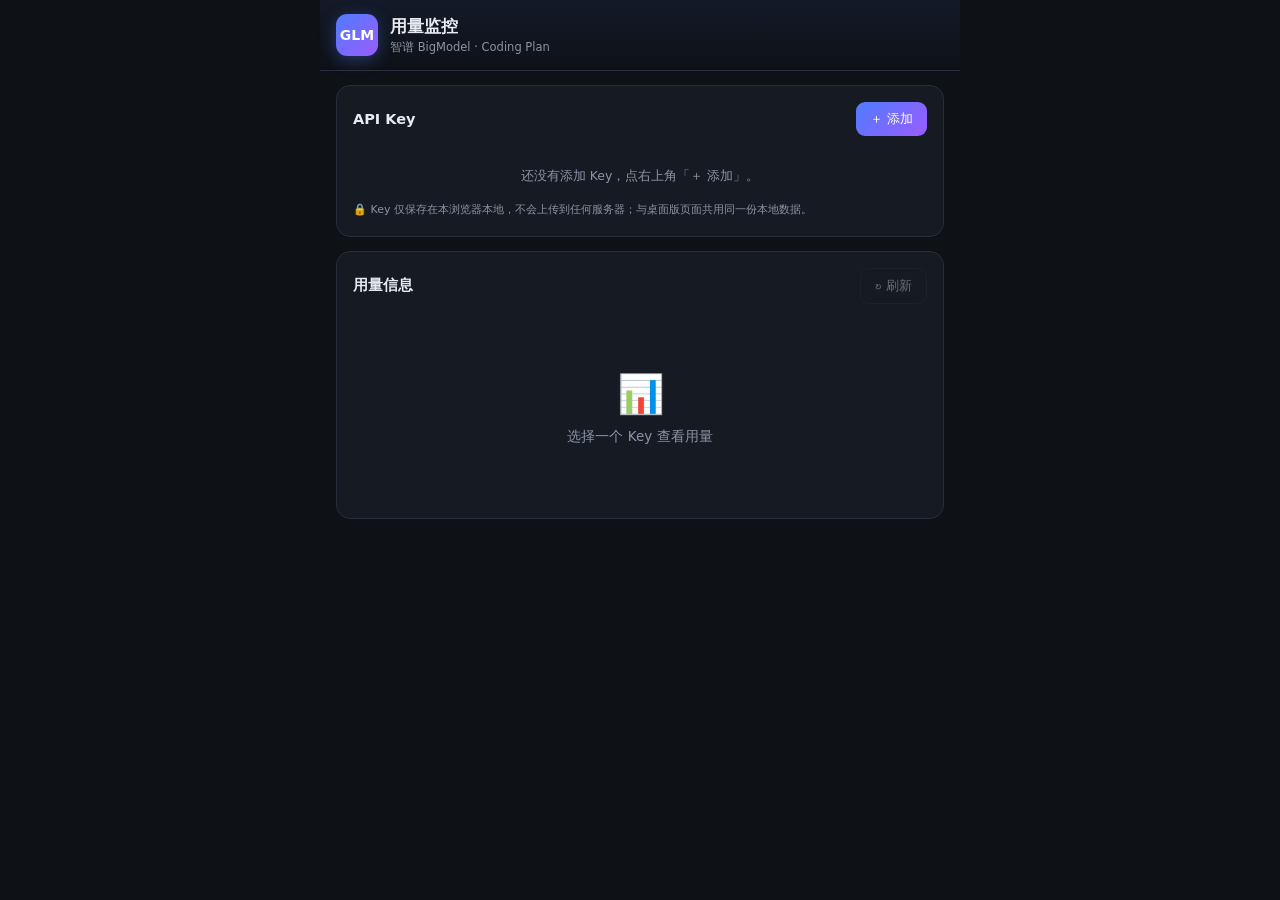
==== h5.html @ d38c1752 "GLM Coding Plan 用量查询面板（纯静态网页）" ====
<!DOCTYPE html>
<html lang="zh-CN">
<head>
<meta charset="UTF-8">
<meta name="viewport" content="width=device-width, initial-scale=1.0, viewport-fit=cover">
<meta name="theme-color" content="#0e1116">
<title>GLM 用量监控 H5</title>
<style>
/* ===== 基础（单文件手机版，与桌面版共用 localStorage）===== */
* { margin: 0; padding: 0; box-sizing: border-box; }

:root {
  --bg: #0e1116;
  --panel: #161a22;
  --panel-2: #1d2230;
  --border: #262d3d;
  --text: #e8ebf2;
  --text-2: #8b93a7;
  --accent: #4f7cff;
  --accent-2: #9b5cff;
  --ok: #34d399;
  --warn: #fbbf24;
  --danger: #f87171;
  --radius: 14px;
}

html { -webkit-text-size-adjust: 100%; }

body {
  font-family: "PingFang SC", "Microsoft YaHei", "Segoe UI", system-ui, sans-serif;
  background: var(--bg);
  color: var(--text);
  min-height: 100vh;
  max-width: 640px;          /* 手机优先，桌面端居中呈现手机版式 */
  margin: 0 auto;
}

/* ===== 顶部 ===== */
.topbar {
  display: flex;
  align-items: center;
  justify-content: space-between;
  padding: 14px 16px;
  border-bottom: 1px solid var(--border);
  background: linear-gradient(180deg, rgba(79, 124, 255, .08), transparent);
}
.brand { display: flex; align-items: center; gap: 12px; }
.brand-logo {
  display: grid;
  place-items: center;
  width: 42px;
  height: 42px;
  border-radius: 11px;
  font-weight: 700;
  font-size: 14px;
  color: #fff;
  background: linear-gradient(135deg, var(--accent), var(--accent-2));
  box-shadow: 0 4px 16px rgba(79, 124, 255, .35);
}
.brand-text h1 { font-size: 17px; font-weight: 700; }
.brand-text p { font-size: 11.5px; color: var(--text-2); margin-top: 2px; }
.last-updated { font-size: 11px; color: var(--text-2); }

/* ===== 面板 ===== */
.page {
  display: flex;
  flex-direction: column;
  gap: 14px;
  padding: 14px 16px calc(24px + env(safe-area-inset-bottom));
}
.panel {
  background: var(--panel);
  border: 1px solid var(--border);
  border-radius: var(--radius);
  padding: 16px;
}
.panel-head {
  display: flex;
  align-items: center;
  justify-content: space-between;
  margin-bottom: 12px;
}
.panel-head h2 { font-size: 14.5px; font-weight: 600; }

/* ===== 按钮 ===== */
.btn {
  border: none;
  border-radius: 9px;
  cursor: pointer;
  font-size: 13px;
  color: var(--text);
  transition: .15s;
  -webkit-tap-highlight-color: transparent;
}
.btn:disabled { opacity: .4; cursor: not-allowed; }
.btn-primary { background: linear-gradient(135deg, var(--accent), var(--accent-2)); color: #fff; }
.btn-primary:hover:not(:disabled) { filter: brightness(1.12); }
.btn-ghost { background: transparent; border: 1px solid var(--border); }
.btn-ghost:hover:not(:disabled) { border-color: var(--accent); color: var(--accent); }
.btn-danger-ghost { background: transparent; border: 1px solid rgba(248, 113, 113, .4); color: var(--danger); }
.btn-danger-ghost:hover:not(:disabled) { border-color: var(--danger); }
.btn-sm { padding: 8px 14px; }

/* ===== Key 选择（横向滚动 chips）===== */
.chips {
  display: flex;
  gap: 8px;
  overflow-x: auto;
  padding-bottom: 4px;
  -webkit-overflow-scrolling: touch;
  scrollbar-width: none;
}
.chips::-webkit-scrollbar { display: none; }

.chip {
  flex-shrink: 0;
  max-width: 60vw;
  padding: 9px 14px;
  background: var(--panel-2);
  border: 1px solid var(--border);
  border-radius: 999px;
  cursor: pointer;
  transition: .15s;
  -webkit-tap-highlight-color: transparent;
}
.chip.active {
  border-color: var(--accent);
  background: linear-gradient(135deg, rgba(79, 124, 255, .16), rgba(155, 92, 255, .1));
}
.chip .alias { font-size: 13px; font-weight: 600; white-space: nowrap; }
.chip .masked { font-size: 11px; color: var(--text-2); font-family: monospace; white-space: nowrap; }

/* 选中 Key 的操作行 */
.key-actions {
  display: flex;
  gap: 10px;
  margin-top: 12px;
}
.key-actions .btn { flex: 1; }

/* ===== 添加表单 ===== */
.add-form {
  display: flex;
  flex-direction: column;
  gap: 10px;
  padding: 14px;
  margin-top: 12px;
  background: var(--panel-2);
  border: 1px solid var(--border);
  border-radius: 10px;
}
.add-form input[type="text"] {
  width: 100%;
  padding: 10px 12px;
  font-size: 16px;           /* ≥16px 避免 iOS 聚焦自动放大 */
  color: var(--text);
  background: var(--bg);
  border: 1px solid var(--border);
  border-radius: 8px;
  outline: none;
}
.add-form input:focus { border-color: var(--accent); }
.add-form-actions { display: flex; align-items: center; justify-content: space-between; }
.show-key {
  display: inline-flex;
  align-items: center;
  gap: 5px;
  font-size: 12px;
  color: var(--text-2);
  cursor: pointer;
  user-select: none;
}
.show-key input[type="checkbox"] {
  width: 14px;
  height: 14px;
  margin: 0;
  accent-color: var(--accent);
  cursor: pointer;
}

.empty-tip { padding: 16px 0 4px; text-align: center; font-size: 12.5px; color: var(--text-2); }
.hint { margin-top: 12px; font-size: 11px; color: var(--text-2); line-height: 1.7; }

/* ===== 用量卡片（单列堆叠）===== */
.state { text-align: center; padding: 56px 16px; color: var(--text-2); font-size: 13.5px; }
.state-icon { font-size: 38px; margin-bottom: 12px; }
.state-error { color: var(--danger); line-height: 1.9; }

.plan-badge {
  display: inline-flex;
  padding: 7px 16px;
  border-radius: 999px;
  font-size: 12.5px;
  font-weight: 700;
  letter-spacing: 1px;
  color: #fff;
  background: linear-gradient(135deg, var(--accent), var(--accent-2));
  box-shadow: 0 4px 14px rgba(79, 124, 255, .3);
}
.usage-cards { display: flex; flex-direction: column; gap: 12px; margin-top: 14px; }

.quota-card {
  padding: 16px;
  background: var(--panel-2);
  border: 1px solid var(--border);
  border-radius: 12px;
}
.quota-card h3 { font-size: 13.5px; font-weight: 600; margin-bottom: 10px; }
.quota-value { font-size: 26px; font-weight: 700; margin-bottom: 10px; }
.quota-value small { font-size: 13px; color: var(--text-2); font-weight: 400; margin-left: 6px; }
.quota-value.quota-row {
  display: flex;
  align-items: baseline;
  justify-content: space-between;
}
.quota-amount { font-size: 13px; font-weight: 400; color: var(--text-2); white-space: nowrap; }

.bar { height: 8px; background: rgba(255, 255, 255, .07); border-radius: 99px; overflow: hidden; margin-bottom: 12px; }
.bar-fill { height: 100%; border-radius: 99px; background: var(--ok); transition: width .4s ease; }
.bar-fill.warn { background: var(--warn); }
.bar-fill.danger { background: var(--danger); }

.quota-meta { font-size: 12px; color: var(--text-2); line-height: 1.9; }
.quota-meta b { color: var(--text); font-weight: 500; }

.mcp-details {
  margin-top: 10px;
  padding-top: 10px;
  border-top: 1px dashed var(--border);
  font-size: 12px;
  color: var(--text-2);
  line-height: 2;
}
.mcp-details b { color: var(--text); font-weight: 500; }

.spin {
  display: inline-block;
  width: 30px; height: 30px;
  border: 3px solid var(--border);
  border-top-color: var(--accent);
  border-radius: 50%;
  animation: spin .8s linear infinite;
  margin-bottom: 12px;
}
@keyframes spin { to { transform: rotate(360deg); } }

/* ===== 删除确认弹框 ===== */
.modal-overlay {
  position: fixed;
  inset: 0;
  display: grid;
  place-items: center;
  background: rgba(0, 0, 0, .55);
  backdrop-filter: blur(2px);
  z-index: 50;
  padding: 20px;
}
.modal {
  width: 100%;
  max-width: 340px;
  padding: 20px;
  background: var(--panel-2);
  border: 1px solid var(--border);
  border-radius: var(--radius);
  box-shadow: 0 16px 48px rgba(0, 0, 0, .45);
}
.modal h3 { font-size: 15px; font-weight: 600; margin-bottom: 10px; }
.modal p { font-size: 13px; color: var(--text-2); line-height: 1.8; word-break: break-all; }
.modal-actions { display: flex; justify-content: flex-end; gap: 10px; margin-top: 18px; }
.modal-actions .btn { padding: 10px 18px; }
.btn-danger { background: var(--danger); color: #fff; }

/* ===== 轻提示 ===== */
.toast {
  position: fixed;
  left: 50%;
  bottom: calc(48px + env(safe-area-inset-bottom));
  transform: translateX(-50%);
  padding: 10px 20px;
  font-size: 13px;
  color: var(--text);
  background: var(--panel-2);
  border: 1px solid var(--border);
  border-radius: 999px;
  box-shadow: 0 8px 24px rgba(0, 0, 0, .35);
  z-index: 60;
  animation: toast-in .2s ease;
  max-width: 86vw;
  text-align: center;
}
@keyframes toast-in { from { opacity: 0; transform: translate(-50%, 8px); } }

.hidden { display: none !important; }
</style>
</head>
<body>
  <header class="topbar">
    <div class="brand">
      <span class="brand-logo">GLM</span>
      <div class="brand-text">
        <h1>用量监控</h1>
        <p>智谱 BigModel · Coding Plan</p>
      </div>
    </div>
    <span id="last-updated" class="last-updated"></span>
  </header>

  <main class="page">
    <!-- Key 选择 -->
    <section class="panel">
      <div class="panel-head">
        <h2>API Key</h2>
        <button id="btn-toggle-add" class="btn btn-primary btn-sm" type="button">＋ 添加</button>
      </div>
      <div id="chips" class="chips"></div>
      <div id="empty-tip" class="empty-tip">还没有添加 Key，点右上角「＋ 添加」。</div>
      <div id="key-actions" class="key-actions hidden">
        <button id="btn-copy" class="btn btn-ghost btn-sm" type="button">⧉ 复制完整 Key</button>
        <button id="btn-del" class="btn btn-danger-ghost btn-sm" type="button">✕ 删除</button>
      </div>
      <form id="add-form" class="add-form hidden" autocomplete="off">
        <input id="add-alias" type="text" maxlength="30" placeholder="备注名（可选）">
        <input id="add-key" type="text" placeholder="粘贴 API Key" required>
        <div class="add-form-actions">
          <label class="show-key"><input id="add-show" type="checkbox">显示</label>
          <button type="submit" class="btn btn-primary btn-sm">保存</button>
        </div>
      </form>
      <p class="hint">🔒 Key 仅保存在本浏览器本地，不会上传到任何服务器；与桌面版页面共用同一份本地数据。</p>
    </section>

    <!-- 用量 -->
    <section class="panel">
      <div class="panel-head">
        <h2 id="usage-title">用量信息</h2>
        <button id="btn-refresh" class="btn btn-ghost btn-sm" type="button" disabled>↻ 刷新</button>
      </div>
      <div id="usage-body">
        <div class="state"><div class="state-icon">📊</div><p>选择一个 Key 查看用量</p></div>
      </div>
    </section>
  </main>

  <!-- 删除二次确认弹框 -->
  <div id="modal-overlay" class="modal-overlay hidden">
    <div class="modal" role="dialog" aria-modal="true">
      <h3>删除确认</h3>
      <p id="modal-text"></p>
      <div class="modal-actions">
        <button id="modal-cancel" class="btn btn-ghost btn-sm" type="button">取消</button>
        <button id="modal-confirm" class="btn btn-danger btn-sm" type="button">删除</button>
      </div>
    </div>
  </div>

  <div id="toast" class="toast hidden"></div>

<script>
"use strict";

/* 与桌面版 index.html 共用同一份 localStorage（同域名下互通） */
const API_URL = "https://open.bigmodel.cn/api/monitor/usage/quota/limit";
const LS_KEYS = "glm_api_keys";
const LS_SELECTED = "glm_selected";

const $ = (sel) => document.querySelector(sel);

function loadKeys() {
  try { return JSON.parse(localStorage.getItem(LS_KEYS)) || []; }
  catch { return []; }
}
function saveKeys(keys) { localStorage.setItem(LS_KEYS, JSON.stringify(keys)); }
function getSelectedId() { return localStorage.getItem(LS_SELECTED); }
function setSelectedId(id) {
  if (id) localStorage.setItem(LS_SELECTED, id);
  else localStorage.removeItem(LS_SELECTED);
}
function selectedKey() {
  return loadKeys().find((k) => k.id === getSelectedId());
}

function escapeHtml(str) {
  return String(str).replace(/[&<>"']/g, (c) => ({
    "&": "&amp;", "<": "&lt;", ">": "&gt;", '"': "&quot;", "'": "&#39;",
  }[c]));
}
function maskKey(key) {
  if (key.length <= 12) return key.slice(0, 3) + "****";
  return key.slice(0, 8) + "****" + key.slice(-4);
}
function fmtTime(ms) {
  const d = new Date(Number(ms));
  return isNaN(d) ? "未知" : d.toLocaleString("zh-CN", { hour12: false });
}
function relTime(ms) {
  const diff = Number(ms) - Date.now();
  if (isNaN(diff) || diff <= 0) return "已重置";
  const h = diff / 3600e3;
  if (h < 1) return `${Math.max(1, Math.round(diff / 60e3))} 分钟后`;
  if (h < 48) return `${Math.round(h)} 小时后`;
  return `${Math.round(h / 24)} 天后`;
}
function barClass(pct) {
  if (pct >= 85) return "danger";
  if (pct >= 60) return "warn";
  return "";
}

/** 识别限额条目类型：5 小时窗口 / 每周窗口 / MCP 调用量 / 积分 */
function describeLimit(item) {
  const winSuffix = (item.unit === 3 && item.number === 5) ? "（5 小时窗口）"
    : item.unit === 6 ? "（每周窗口）" : "";
  if (item.type === "TIME_LIMIT") return "MCP 工具调用量";
  if (item.type === "TOKENS_LIMIT") return "Token 用量" + winSuffix;
  if (item.type === "CREDIT_LIMIT") return "积分用量" + winSuffix;
  return item.type || "未知配额";
}

/* ---------- Key chips 渲染 ---------- */
function renderChips() {
  const keys = loadKeys();
  const selectedId = getSelectedId();
  const chips = $("#chips");
  chips.innerHTML = "";
  $("#empty-tip").classList.toggle("hidden", keys.length > 0);
  $("#key-actions").classList.toggle("hidden", !selectedKey());

  for (const item of keys) {
    const chip = document.createElement("div");
    chip.className = "chip" + (item.id === selectedId ? " active" : "");
    chip.innerHTML = `
      <div class="alias">${escapeHtml(item.alias || "未命名 Key")}</div>
      <div class="masked">${escapeHtml(maskKey(item.key))}</div>`;
    chip.addEventListener("click", () => {
      setSelectedId(item.id);
      renderChips();
      refreshUsage();
    });
    chips.appendChild(chip);
  }
  $("#btn-refresh").disabled = !getSelectedId();
}

/* ---------- 添加 / 删除 / 复制 ---------- */
let toastTimer = null;
function showToast(msg) {
  const t = $("#toast");
  t.textContent = msg;
  t.classList.remove("hidden");
  clearTimeout(toastTimer);
  toastTimer = setTimeout(() => t.classList.add("hidden"), 1800);
}

function addKey(alias, rawKey) {
  // 去掉粘贴时可能带上的首尾引号和空白
  const key = rawKey.trim().replace(/^["']+|["']+$/g, "").trim();
  const keys = loadKeys();
  const dup = keys.find((k) => k.key === key);
  if (dup) {
    showToast("这个 Key 已存在（" + (dup.alias || "未命名") + "）");
    return;
  }
  const item = {
    id: Date.now().toString(36) + Math.random().toString(36).slice(2, 6),
    alias: alias.trim(),
    key,
    addedAt: Date.now(),
  };
  keys.push(item);
  saveKeys(keys);
  setSelectedId(item.id);
  renderChips();
  refreshUsage();
}

let pendingDeleteId = null;
function openDeleteModal(id) {
  const item = loadKeys().find((k) => k.id === id);
  if (!item) return;
  pendingDeleteId = id;
  $("#modal-text").textContent =
    `确定删除「${item.alias || "未命名 Key"}」（${maskKey(item.key)}）吗？删除后如需继续使用要重新添加。`;
  $("#modal-overlay").classList.remove("hidden");
}
function closeDeleteModal() {
  pendingDeleteId = null;
  $("#modal-overlay").classList.add("hidden");
}
function deleteKey(id) {
  const keys = loadKeys();
  if (!keys.some((k) => k.id === id)) return;
  saveKeys(keys.filter((k) => k.id !== id));
  if (getSelectedId() === id) {
    setSelectedId(null);
    $("#usage-title").textContent = "用量信息";
    $("#usage-body").innerHTML = '<div class="state"><div class="state-icon">📊</div><p>选择一个 Key 查看用量</p></div>';
    $("#last-updated").textContent = "";
  }
  renderChips();
  showToast("已删除");
}

async function copySelectedKey() {
  const item = selectedKey();
  if (!item) return;
  try {
    if (navigator.clipboard && window.isSecureContext) {
      await navigator.clipboard.writeText(item.key);
    } else {
      const ta = document.createElement("textarea");
      ta.value = item.key;
      ta.style.position = "fixed";
      ta.style.opacity = "0";
      document.body.appendChild(ta);
      ta.select();
      document.execCommand("copy");
      ta.remove();
    }
    showToast("已复制完整 API Key 到剪贴板");
  } catch (e) {
    showToast("复制失败，请手动复制");
  }
}

/* ---------- 用量查询 ---------- */
async function refreshUsage() {
  const item = selectedKey();
  if (!item) return;

  $("#usage-title").textContent = "用量信息";
  $("#usage-body").innerHTML = `
    <div class="state"><div class="spin"></div><p>正在查询 <code>${escapeHtml(maskKey(item.key))}</code> …</p></div>`;
  try {
    const resp = await fetch(API_URL, {
      headers: { "Authorization": item.key, "Accept-Language": "en-US,en" },
    });
    if (resp.status === 401) throw new Error("认证失败：API Key 无效或已过期");
    if (!resp.ok) throw new Error("接口返回 HTTP " + resp.status);
    const payload = await resp.json();
    if (!payload.success) throw new Error(payload.msg || "接口返回 success=false");
    renderUsage(payload.data || {});
  } catch (err) {
    const msg = err instanceof TypeError ? "网络请求失败（请检查网络）" : err.message;
    $("#usage-body").innerHTML = `
      <div class="state state-error"><div class="state-icon">⚠️</div><p><b>查询失败</b><br>${escapeHtml(msg)}</p></div>`;
    $("#last-updated").textContent = "更新于 " + new Date().toLocaleTimeString("zh-CN", { hour12: false });
  }
}

function renderUsage(data) {
  const level = String(data.level || "未知").toUpperCase();
  const limits = data.limits || [];

  /* 顺序固定：5 小时窗口 → 每周窗口 → 积分 → MCP */
  const order = { "5h": 0, week: 1, credit: 2, mcp: 3 };
  const parsed = limits.map((item) => {
    const label = describeLimit(item);
    const kind = item.type === "TIME_LIMIT" ? "mcp"
      : item.type === "CREDIT_LIMIT" ? "credit"
      : label.includes("5 小时") ? "5h" : "week";
    return { ...item, label, kind };
  }).sort((a, b) => (order[a.kind] ?? 9) - (order[b.kind] ?? 9));

  const cards = parsed.map((item) => {
    const pct = Number(item.percentage) || 0;
    let valueHtml;
    if (item.kind === "mcp") {
      valueHtml = `${item.currentValue ?? "?"} <small>/ ${item.usage ?? "?"} 次</small>`;
    } else if (item.kind === "credit") {
      valueHtml = `
        <span class="quota-pct">${pct}<small>%</small></span>
        <span class="quota-amount">${item.currentValue ?? "?"} / ${item.usage ?? "?"} 积分</span>`;
    } else {
      valueHtml = `${pct}<small>%</small>`;
    }
    const details = (item.usageDetails || [])
      .map((d) => `<div>- <b>${escapeHtml(d.modelCode)}</b>：${d.usage} 次</div>`)
      .join("");
    const unitWord = item.kind === "mcp" ? "次" : item.kind === "credit" ? "积分" : "";
    const remainingHtml = (unitWord && item.remaining != null)
      ? `<div>剩余：<b>${item.remaining}</b> ${unitWord}</div>` : "";

    return `
      <div class="quota-card">
        <h3>${escapeHtml(item.label)}</h3>
        <div class="quota-value${item.kind === "credit" ? " quota-row" : ""}">${valueHtml}</div>
        <div class="bar"><div class="bar-fill ${barClass(pct)}" style="width:${Math.min(100, Math.max(0, pct))}%"></div></div>
        <div class="quota-meta">
          ${remainingHtml}
          <div>重置时间：<b>${fmtTime(item.nextResetTime)}</b>（${relTime(item.nextResetTime)}）</div>
        </div>
        ${details ? `<div class="mcp-details">${details}</div>` : ""}
      </div>`;
  }).join("");

  $("#usage-body").innerHTML = `
    <span class="plan-badge">${escapeHtml(level)} 套餐</span>
    <div class="usage-cards">${cards || '<div class="state">接口未返回任何配额数据</div>'}</div>`;
  $("#last-updated").textContent = "更新于 " + new Date().toLocaleTimeString("zh-CN", { hour12: false });
}

/* ---------- 事件绑定 ---------- */
$("#btn-toggle-add").addEventListener("click", () => {
  const form = $("#add-form");
  form.classList.toggle("hidden");
  if (!form.classList.contains("hidden")) $("#add-key").focus();
});

$("#add-show").addEventListener("change", (e) => {
  $("#add-key").type = e.target.checked ? "text" : "password";
});

$("#add-form").addEventListener("submit", (e) => {
  e.preventDefault();
  const key = $("#add-key").value.trim();
  if (!key || !/^[\x21-\x7e]+$/.test(key)) {
    showToast("请输入有效的 API Key（不含空格的英文数字串）");
    return;
  }
  addKey($("#add-alias").value, key);
  $("#add-form").reset();
  $("#add-key").type = "text";
  $("#add-show").checked = false;
  $("#add-form").classList.add("hidden");
});

$("#btn-copy").addEventListener("click", copySelectedKey);
$("#btn-del").addEventListener("click", () => {
  const item = selectedKey();
  if (item) openDeleteModal(item.id);
});

$("#modal-confirm").addEventListener("click", () => {
  const id = pendingDeleteId;
  closeDeleteModal();
  if (id) deleteKey(id);
});
$("#modal-cancel").addEventListener("click", closeDeleteModal);
$("#modal-overlay").addEventListener("click", (e) => {
  if (e.target === $("#modal-overlay")) closeDeleteModal();
});
document.addEventListener("keydown", (e) => {
  if (e.key === "Escape" && !$("#modal-overlay").classList.contains("hidden")) closeDeleteModal();
});

$("#btn-refresh").addEventListener("click", refreshUsage);

/* ---------- 启动 ---------- */
renderChips();
if (selectedKey()) refreshUsage();
</script>
</body>
</html>
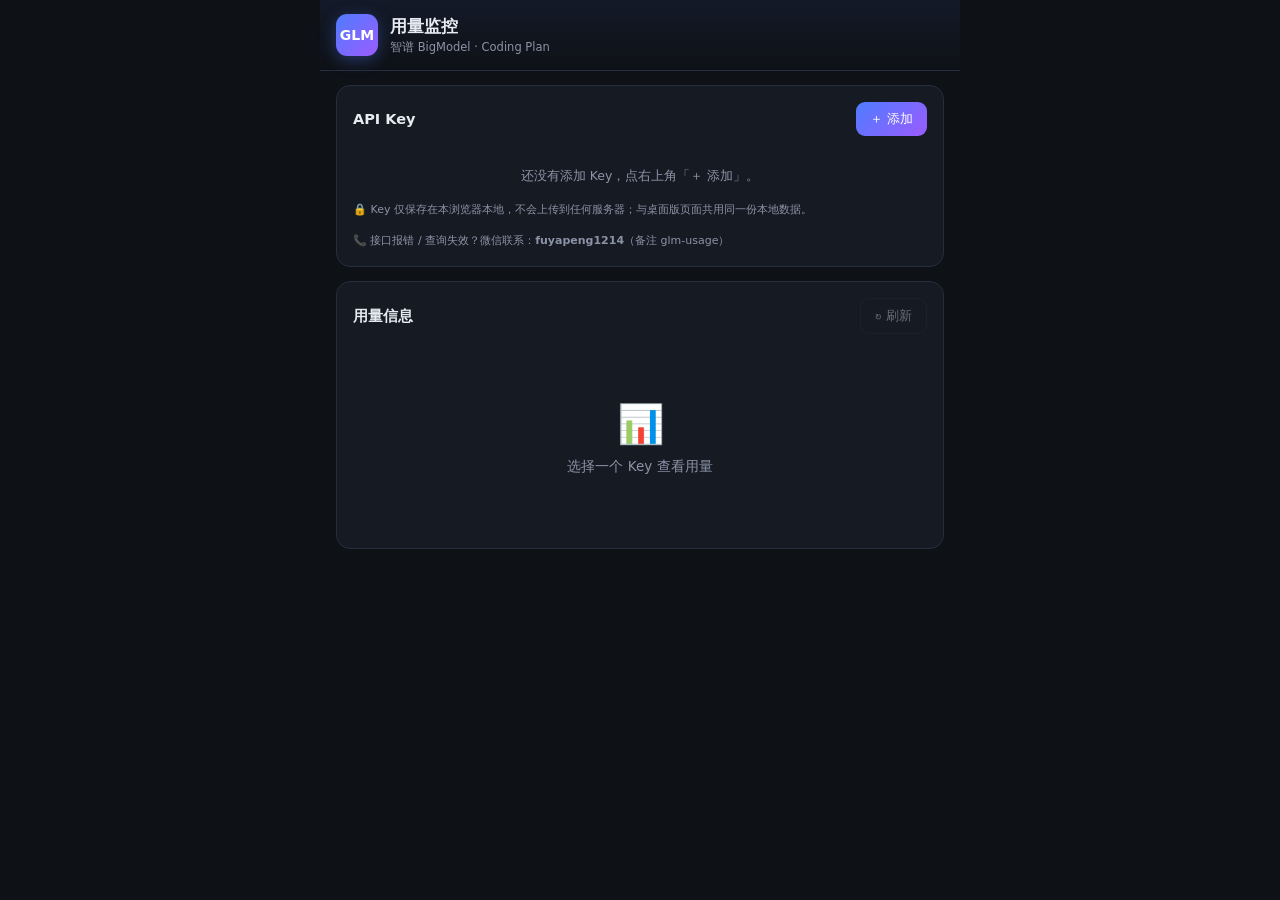
==== commit 49e717bb: "feat: 页面与 README 添加微信问题反馈联系方式" ====
--- a/h5.html
+++ b/h5.html
@@ -327,6 +327,7 @@
         </div>
       </form>
       <p class="hint">🔒 Key 仅保存在本浏览器本地，不会上传到任何服务器；与桌面版页面共用同一份本地数据。</p>
+      <p class="hint">📞 接口报错 / 查询失效？微信联系：<b>fuyapeng1214</b>（备注 glm-usage）</p>
     </section>
 
     <!-- 用量 -->
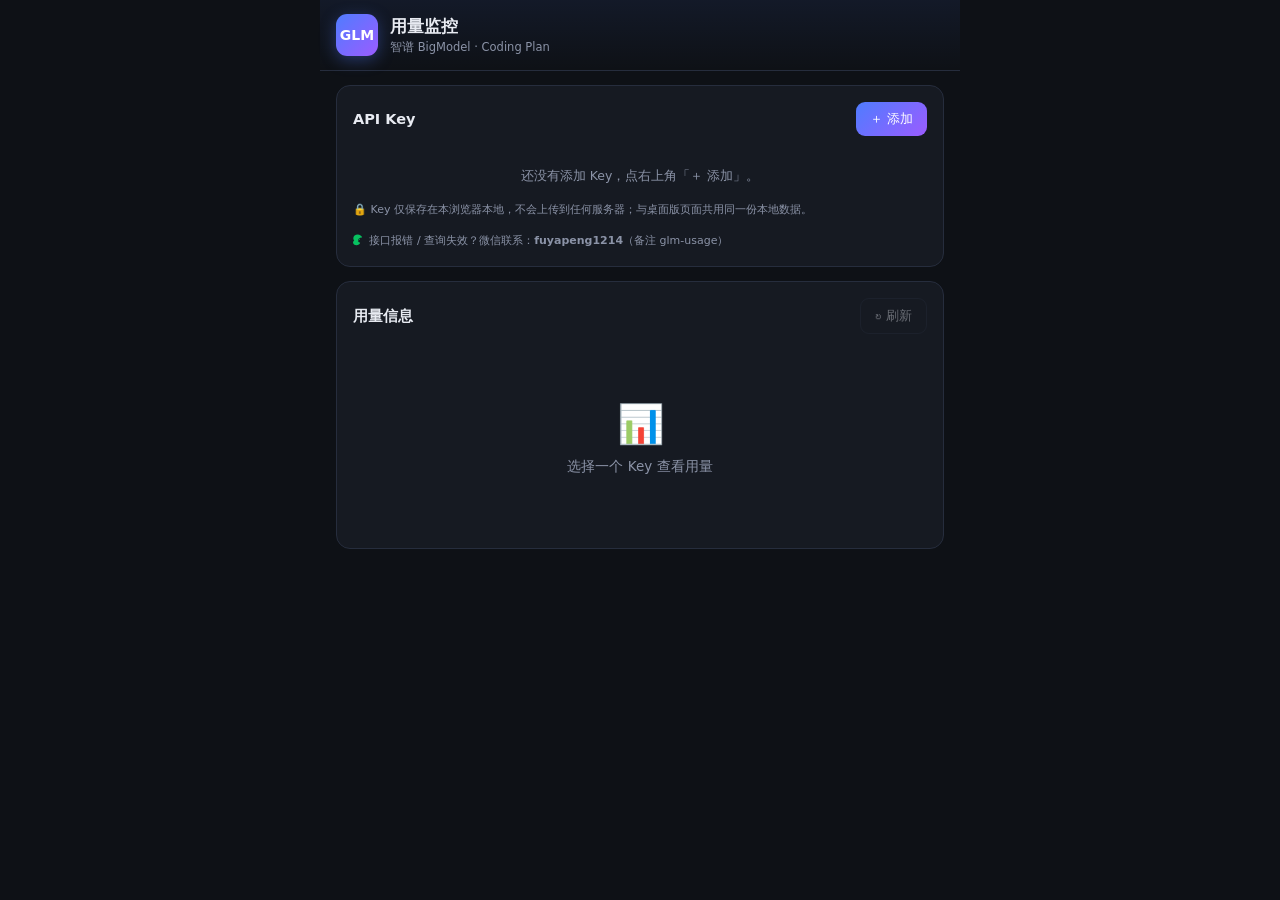
==== commit 6a8227fa: "fix: 联系方式图标改为微信图标（内联 SVG，零外部依赖）" ====
--- a/h5.html
+++ b/h5.html
@@ -327,7 +327,7 @@
         </div>
       </form>
       <p class="hint">🔒 Key 仅保存在本浏览器本地，不会上传到任何服务器；与桌面版页面共用同一份本地数据。</p>
-      <p class="hint">📞 接口报错 / 查询失效？微信联系：<b>fuyapeng1214</b>（备注 glm-usage）</p>
+      <p class="hint"><svg viewBox="0 0 576 512" width="13" height="13" style="vertical-align:-2px" aria-hidden="true"><path fill="#07C160" d="M385.2 167.6c6.4 0 12.6.3 18.8 1.1C387.4 90.3 303.3 32 207.7 32 100.5 32 13 104.8 13 197.4c0 53.4 29.3 97.5 77.9 131.6l-19.3 58.6 68-34.1c24.4 4.8 43.8 9.7 68.2 9.7 6.2 0 12.1-.3 18.3-.8-4-12.9-6.2-26.6-6.2-40.8-.1-84.9 72.9-154 165.2-154zm-101.3 52.3c14.5 0 24.2 9.7 24.2 23.9 0 14.6-9.7 24.2-24.2 24.2-14.2 0-28.5-9.7-28.5-24.2.2-14.2 14.3-23.9 28.5-23.9zm-111.4 24.2c0-14.2-9.7-23.9-24.2-23.9-14.2 0-28.5 9.7-28.5 23.9 0 14.6 14.3 24.2 28.5 24.2 14.5 0 24.2-9.6 24.2-24.2zm116.2 128.5c-77 0-140.4-52.1-140.4-116 0-6.4.7-12.9 2.4-18.9-5.9-.8-11.7-1-17.8-1-10.3 0-20.4 1.5-30.4 3.3l-32.4-16.2 18.3 48.6C46 299.3 0 341.5 0 391.5c0 65.2 69.1 118 154.4 118 79.9 0 148.9-47.8 162.4-107.3-6.5.8-13.1 1.1-19.8 1.1zM132.1 348.4c-12.2 0-21.9-9.7-21.9-21.9 0-12.2 9.7-21.9 21.9-21.9 12.2 0 21.9 9.7 21.9 21.9 0 12.2-9.7 21.9-21.9 21.9zm116.3 0c-12.2 0-21.9-9.7-21.9-21.9 0-12.2 9.7-21.9 21.9-21.9 12.2 0 21.9 9.7 21.9 21.9 0 12.2-9.7 21.9-21.9 21.9z"/></svg> 接口报错 / 查询失效？微信联系：<b>fuyapeng1214</b>（备注 glm-usage）</p>
     </section>
 
     <!-- 用量 -->
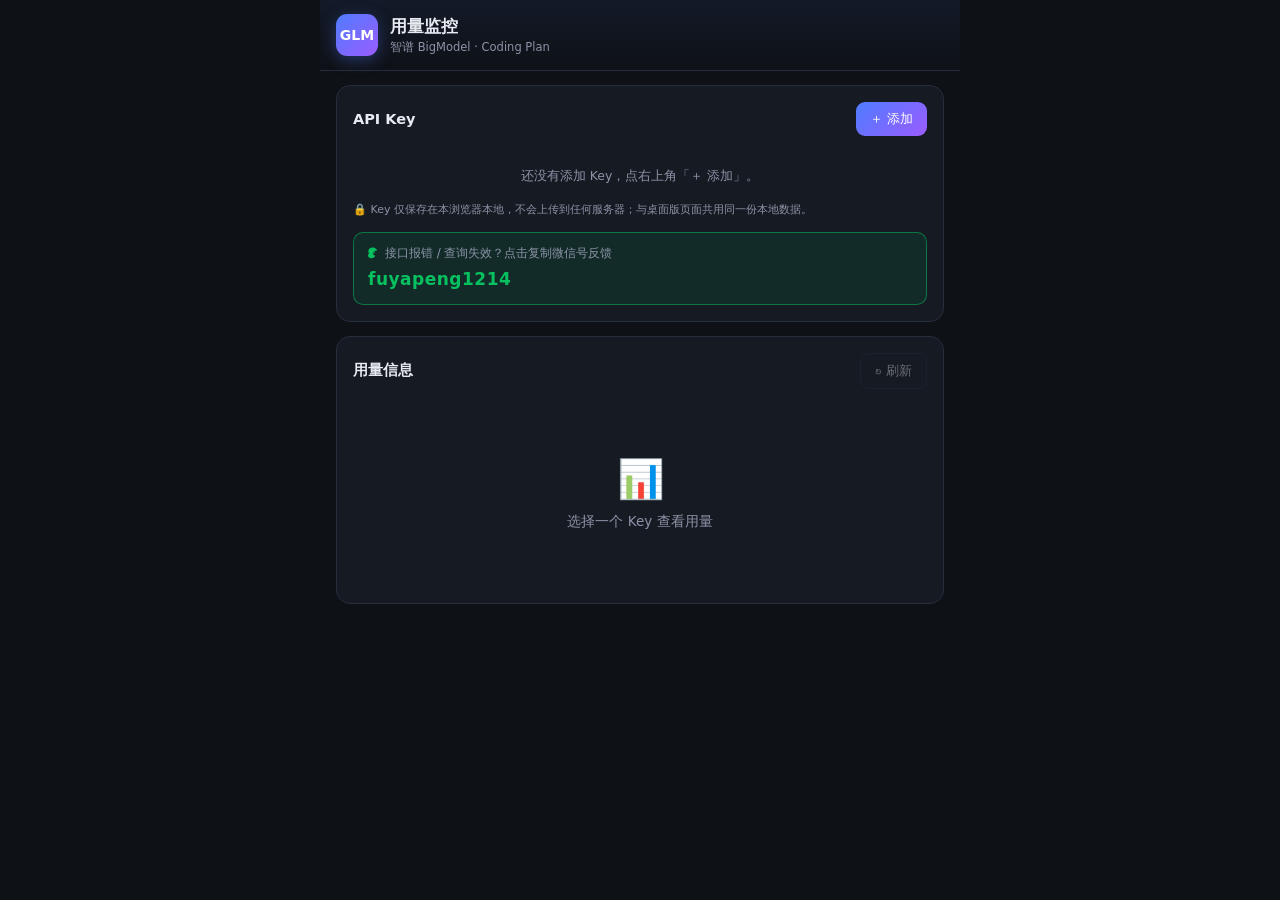
==== commit 32ca150a: "feat: 微信反馈改为高亮卡片，点击即可复制微信号" ====
--- a/h5.html
+++ b/h5.html
@@ -180,6 +180,31 @@
 
 .empty-tip { padding: 16px 0 4px; text-align: center; font-size: 12.5px; color: var(--text-2); }
 .hint { margin-top: 12px; font-size: 11px; color: var(--text-2); line-height: 1.7; }
+
+/* 微信反馈联系方式（高亮卡片，点击复制） */
+.wx-contact {
+  margin-top: 12px;
+  padding: 10px 14px;
+  background: rgba(7, 193, 96, .1);
+  border: 1px solid rgba(7, 193, 96, .5);
+  border-radius: 10px;
+  font-size: 12px;
+  color: var(--text-2);
+  line-height: 1.7;
+  cursor: pointer;
+  user-select: none;
+  -webkit-tap-highlight-color: transparent;
+  transition: .15s;
+}
+.wx-contact:active { background: rgba(7, 193, 96, .17); }
+.wx-contact svg { vertical-align: -2px; }
+.wx-id {
+  margin-top: 2px;
+  font-size: 17px;
+  font-weight: 700;
+  color: #07C160;
+  letter-spacing: .5px;
+}
 
 /* ===== 用量卡片（单列堆叠）===== */
 .state { text-align: center; padding: 56px 16px; color: var(--text-2); font-size: 13.5px; }
@@ -327,7 +352,11 @@
         </div>
       </form>
       <p class="hint">🔒 Key 仅保存在本浏览器本地，不会上传到任何服务器；与桌面版页面共用同一份本地数据。</p>
-      <p class="hint"><svg viewBox="0 0 576 512" width="13" height="13" style="vertical-align:-2px" aria-hidden="true"><path fill="#07C160" d="M385.2 167.6c6.4 0 12.6.3 18.8 1.1C387.4 90.3 303.3 32 207.7 32 100.5 32 13 104.8 13 197.4c0 53.4 29.3 97.5 77.9 131.6l-19.3 58.6 68-34.1c24.4 4.8 43.8 9.7 68.2 9.7 6.2 0 12.1-.3 18.3-.8-4-12.9-6.2-26.6-6.2-40.8-.1-84.9 72.9-154 165.2-154zm-101.3 52.3c14.5 0 24.2 9.7 24.2 23.9 0 14.6-9.7 24.2-24.2 24.2-14.2 0-28.5-9.7-28.5-24.2.2-14.2 14.3-23.9 28.5-23.9zm-111.4 24.2c0-14.2-9.7-23.9-24.2-23.9-14.2 0-28.5 9.7-28.5 23.9 0 14.6 14.3 24.2 28.5 24.2 14.5 0 24.2-9.6 24.2-24.2zm116.2 128.5c-77 0-140.4-52.1-140.4-116 0-6.4.7-12.9 2.4-18.9-5.9-.8-11.7-1-17.8-1-10.3 0-20.4 1.5-30.4 3.3l-32.4-16.2 18.3 48.6C46 299.3 0 341.5 0 391.5c0 65.2 69.1 118 154.4 118 79.9 0 148.9-47.8 162.4-107.3-6.5.8-13.1 1.1-19.8 1.1zM132.1 348.4c-12.2 0-21.9-9.7-21.9-21.9 0-12.2 9.7-21.9 21.9-21.9 12.2 0 21.9 9.7 21.9 21.9 0 12.2-9.7 21.9-21.9 21.9zm116.3 0c-12.2 0-21.9-9.7-21.9-21.9 0-12.2 9.7-21.9 21.9-21.9 12.2 0 21.9 9.7 21.9 21.9 0 12.2-9.7 21.9-21.9 21.9z"/></svg> 接口报错 / 查询失效？微信联系：<b>fuyapeng1214</b>（备注 glm-usage）</p>
+      <div class="wx-contact" data-copy-text="fuyapeng1214" title="点击复制微信号">
+        <svg viewBox="0 0 576 512" width="13" height="13" aria-hidden="true"><path fill="#07C160" d="M385.2 167.6c6.4 0 12.6.3 18.8 1.1C387.4 90.3 303.3 32 207.7 32 100.5 32 13 104.8 13 197.4c0 53.4 29.3 97.5 77.9 131.6l-19.3 58.6 68-34.1c24.4 4.8 43.8 9.7 68.2 9.7 6.2 0 12.1-.3 18.3-.8-4-12.9-6.2-26.6-6.2-40.8-.1-84.9 72.9-154 165.2-154zm-101.3 52.3c14.5 0 24.2 9.7 24.2 23.9 0 14.6-9.7 24.2-24.2 24.2-14.2 0-28.5-9.7-28.5-24.2.2-14.2 14.3-23.9 28.5-23.9zm-111.4 24.2c0-14.2-9.7-23.9-24.2-23.9-14.2 0-28.5 9.7-28.5 23.9 0 14.6 14.3 24.2 28.5 24.2 14.5 0 24.2-9.6 24.2-24.2zm116.2 128.5c-77 0-140.4-52.1-140.4-116 0-6.4.7-12.9 2.4-18.9-5.9-.8-11.7-1-17.8-1-10.3 0-20.4 1.5-30.4 3.3l-32.4-16.2 18.3 48.6C46 299.3 0 341.5 0 391.5c0 65.2 69.1 118 154.4 118 79.9 0 148.9-47.8 162.4-107.3-6.5.8-13.1 1.1-19.8 1.1zM132.1 348.4c-12.2 0-21.9-9.7-21.9-21.9 0-12.2 9.7-21.9 21.9-21.9 12.2 0 21.9 9.7 21.9 21.9 0 12.2-9.7 21.9-21.9 21.9zm116.3 0c-12.2 0-21.9-9.7-21.9-21.9 0-12.2 9.7-21.9 21.9-21.9 12.2 0 21.9 9.7 21.9 21.9 0 12.2-9.7 21.9-21.9 21.9z"/></svg>
+        接口报错 / 查询失效？点击复制微信号反馈
+        <div class="wx-id">fuyapeng1214</div>
+      </div>
     </section>
 
     <!-- 用量 -->
@@ -523,6 +552,27 @@
   }
 }
 
+/** 通用纯文本复制（含降级），供 data-copy-text 元素使用 */
+function copyPlain(text, okMsg) {
+  const finish = () => showToast(okMsg);
+  if (navigator.clipboard && window.isSecureContext) {
+    navigator.clipboard.writeText(text).then(finish, () => { fallbackCopyText(text); finish(); });
+  } else {
+    fallbackCopyText(text);
+    finish();
+  }
+}
+function fallbackCopyText(text) {
+  const ta = document.createElement("textarea");
+  ta.value = text;
+  ta.style.position = "fixed";
+  ta.style.opacity = "0";
+  document.body.appendChild(ta);
+  ta.select();
+  document.execCommand("copy");
+  ta.remove();
+}
+
 /* ---------- 用量查询 ---------- */
 async function refreshUsage() {
   const item = selectedKey();
@@ -646,6 +696,11 @@
 
 $("#btn-refresh").addEventListener("click", refreshUsage);
 
+// 微信反馈卡片：点击复制微信号
+document.querySelectorAll("[data-copy-text]").forEach((el) => {
+  el.addEventListener("click", () => copyPlain(el.dataset.copyText, "微信号已复制：" + el.dataset.copyText));
+});
+
 /* ---------- 启动 ---------- */
 renderChips();
 if (selectedKey()) refreshUsage();
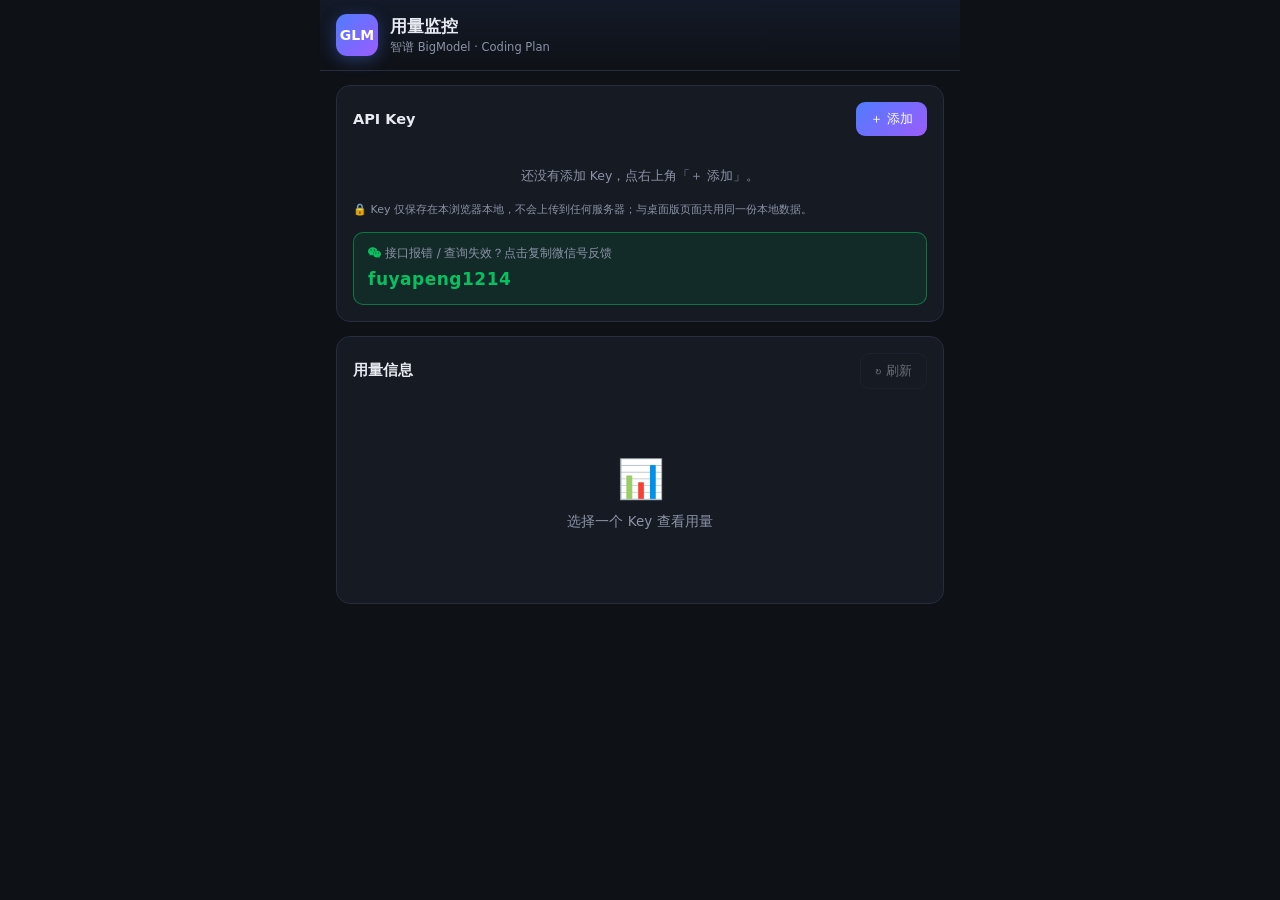
==== commit d4c6de0d: "fix: 微信图标更换为标准双气泡 Logo（Simple Icons 官方形状）" ====
--- a/h5.html
+++ b/h5.html
@@ -353,7 +353,7 @@
       </form>
       <p class="hint">🔒 Key 仅保存在本浏览器本地，不会上传到任何服务器；与桌面版页面共用同一份本地数据。</p>
       <div class="wx-contact" data-copy-text="fuyapeng1214" title="点击复制微信号">
-        <svg viewBox="0 0 576 512" width="13" height="13" aria-hidden="true"><path fill="#07C160" d="M385.2 167.6c6.4 0 12.6.3 18.8 1.1C387.4 90.3 303.3 32 207.7 32 100.5 32 13 104.8 13 197.4c0 53.4 29.3 97.5 77.9 131.6l-19.3 58.6 68-34.1c24.4 4.8 43.8 9.7 68.2 9.7 6.2 0 12.1-.3 18.3-.8-4-12.9-6.2-26.6-6.2-40.8-.1-84.9 72.9-154 165.2-154zm-101.3 52.3c14.5 0 24.2 9.7 24.2 23.9 0 14.6-9.7 24.2-24.2 24.2-14.2 0-28.5-9.7-28.5-24.2.2-14.2 14.3-23.9 28.5-23.9zm-111.4 24.2c0-14.2-9.7-23.9-24.2-23.9-14.2 0-28.5 9.7-28.5 23.9 0 14.6 14.3 24.2 28.5 24.2 14.5 0 24.2-9.6 24.2-24.2zm116.2 128.5c-77 0-140.4-52.1-140.4-116 0-6.4.7-12.9 2.4-18.9-5.9-.8-11.7-1-17.8-1-10.3 0-20.4 1.5-30.4 3.3l-32.4-16.2 18.3 48.6C46 299.3 0 341.5 0 391.5c0 65.2 69.1 118 154.4 118 79.9 0 148.9-47.8 162.4-107.3-6.5.8-13.1 1.1-19.8 1.1zM132.1 348.4c-12.2 0-21.9-9.7-21.9-21.9 0-12.2 9.7-21.9 21.9-21.9 12.2 0 21.9 9.7 21.9 21.9 0 12.2-9.7 21.9-21.9 21.9zm116.3 0c-12.2 0-21.9-9.7-21.9-21.9 0-12.2 9.7-21.9 21.9-21.9 12.2 0 21.9 9.7 21.9 21.9 0 12.2-9.7 21.9-21.9 21.9z"/></svg>
+        <svg viewBox="0 0 24 24" width="13" height="13" aria-hidden="true"><path fill="#07C160" d="M8.691 2.188C3.891 2.188 0 5.476 0 9.53c0 2.212 1.17 4.203 3.002 5.55a.59.59 0 0 1 .213.665l-.39 1.48c-.019.07-.048.141-.048.213 0 .163.13.295.29.295a.326.326 0 0 0 .167-.054l1.903-1.114a.864.864 0 0 1 .717-.098 10.16 10.16 0 0 0 2.837.403c.276 0 .543-.027.811-.05-.857-2.578.157-4.972 1.932-6.446 1.703-1.415 3.882-1.98 5.853-1.838-.576-3.583-4.196-6.348-8.596-6.348zM5.785 5.991c.642 0 1.162.529 1.162 1.18a1.17 1.17 0 0 1-1.162 1.178A1.17 1.17 0 0 1 4.623 7.17c0-.651.52-1.18 1.162-1.18zm5.813 0c.642 0 1.162.529 1.162 1.18a1.17 1.17 0 0 1-1.162 1.178 1.17 1.17 0 0 1-1.162-1.178c0-.651.52-1.18 1.162-1.18zm5.34 2.867c-1.797-.052-3.746.512-5.28 1.786-1.72 1.428-2.687 3.72-1.78 6.22.942 2.453 3.666 4.229 6.884 4.229.826 0 1.622-.12 2.361-.336a.722.722 0 0 1 .598.082l1.584.926a.272.272 0 0 0 .14.047c.134 0 .24-.111.24-.247 0-.06-.023-.12-.038-.177l-.327-1.233a.582.582 0 0 1-.023-.156.49.49 0 0 1 .201-.398C23.024 18.48 24 16.82 24 14.98c0-3.21-2.931-5.837-6.656-6.088V8.89c-.135-.01-.27-.027-.407-.03zm-2.53 3.274c.535 0 .969.44.969.982a.976.976 0 0 1-.969.983.976.976 0 0 1-.969-.983c0-.542.434-.982.97-.982zm4.844 0c.535 0 .969.44.969.982a.976.976 0 0 1-.969.983.976.976 0 0 1-.969-.983c0-.542.434-.982.969-.982z"/></svg>
         接口报错 / 查询失效？点击复制微信号反馈
         <div class="wx-id">fuyapeng1214</div>
       </div>
